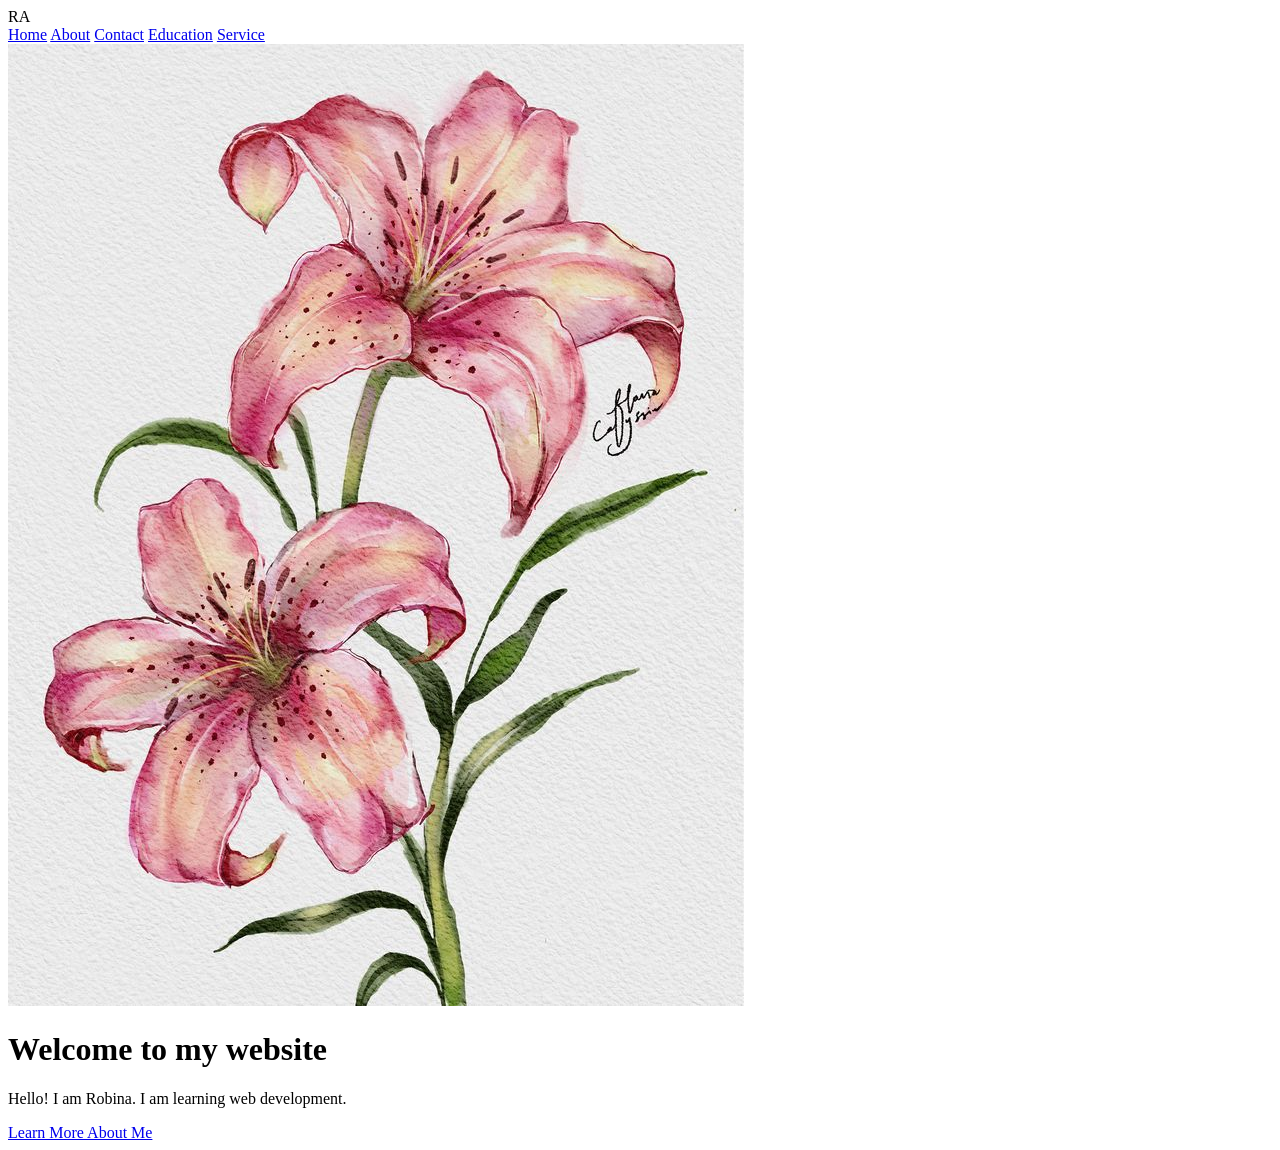
==== index.html @ f078df46 "index main" ====
<!DOCTYPE html>
<html lang="en">
<head>
    <meta charset="UTF-8">
    <meta name="viewport" content="width=device-width, initial-scale=1.0">
    <title>My profile</title>
    
    <link rel="stylesheet" href="css/index.css">
</head>
   
<body>
    <nav>
        <div class="logo">RA</div>
        <div class="menu">

            <a href="./index.html">Home</a>
            <a href="./About.html">About</a>
            <a href="./Contact.html">Contact</a>
            <a href="./Education.html">Education</a>
            <a href="./Service.html">Service</a>

        </div>
    </nav>  
<div class="hero">
    <div class="banner">
        
        <img src="./resource/photo.jpg" alt="photo">
    </div>



    <h1>Welcome to <span>my website</span></h1>

    <p>Hello! I am  Robina. I am learning web development.</p>

    <a href="about.html" class="btn">Learn More About Me</a>
    </div>

</body>
</html>
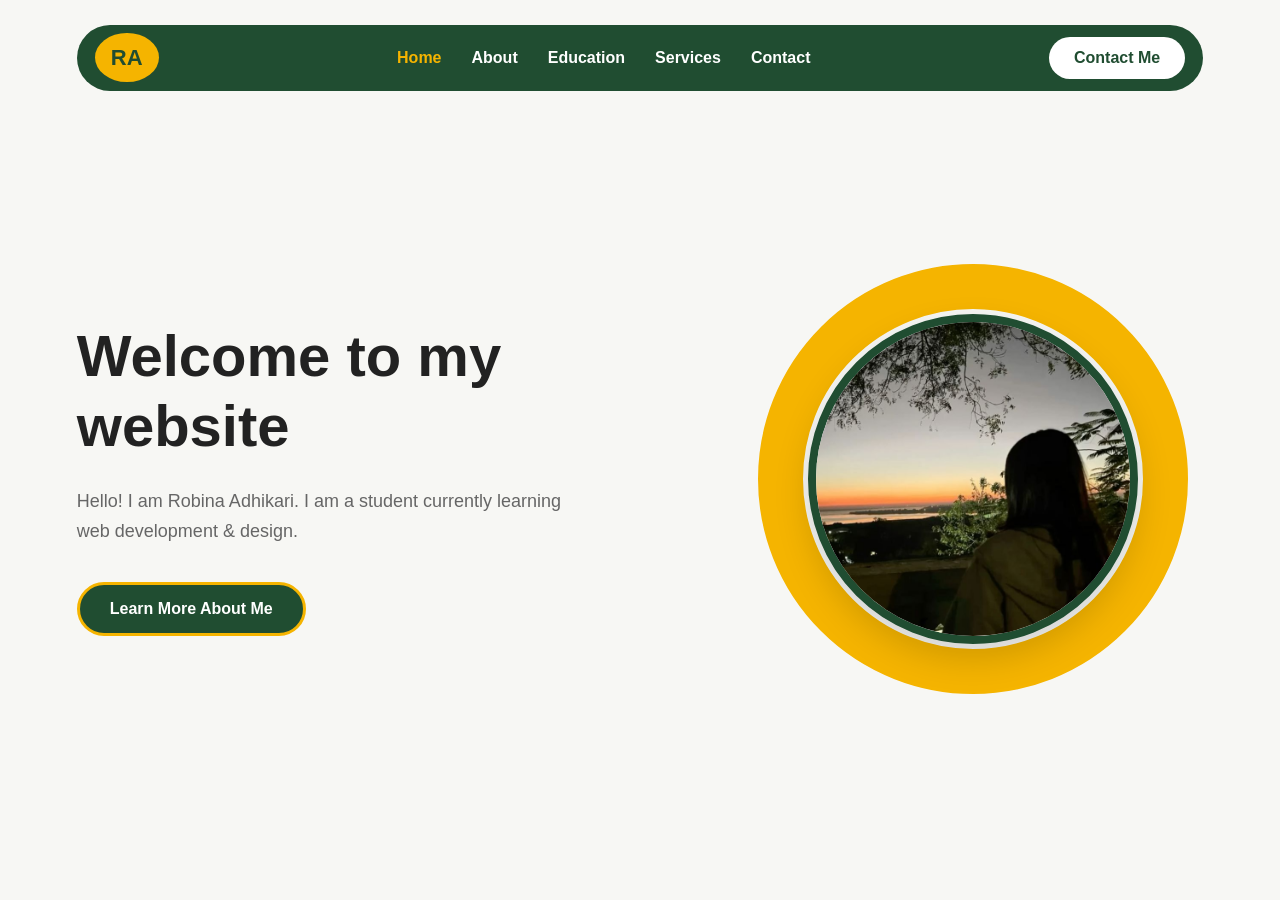
==== commit f9530aad: "fix css and image path" ====
--- a/index.html
+++ b/index.html
@@ -1,40 +1,53 @@
 <!DOCTYPE html>
 <html lang="en">
 <head>
-    <meta charset="UTF-8">
-    <meta name="viewport" content="width=device-width, initial-scale=1.0">
-    <title>My profile</title>
-    
-    <link rel="stylesheet" href="css/index.css">
+  <meta charset="UTF-8">
+  <meta name="viewport" content="width=device-width, initial-scale=1.0">
+  <title>My Portfolio</title>
+
+  <link rel="stylesheet" href="html/css/index.css">
 </head>
-   
+
 <body>
-    <nav>
-        <div class="logo">RA</div>
-        <div class="menu">
 
-            <a href="./index.html">Home</a>
-            <a href="./About.html">About</a>
-            <a href="./Contact.html">Contact</a>
-            <a href="./Education.html">Education</a>
-            <a href="./Service.html">Service</a>
-
-        </div>
-    </nav>  
-<div class="hero">
-    <div class="banner">
-        
-        <img src="./resource/photo.jpg" alt="photo">
+  <!-- NAVBAR -->
+  <header class="navbar">
+    <div class="logo">
+      <span>RA</span> 
     </div>
 
+    <nav class="nav-links">
+      <a href="index.html" class="active">Home</a>
+      <a href="about.html">About</a>
+      <a href="education.html">Education</a>
+      <a href="service.html">Services</a>
+      <a href="contact.html">Contact</a>
+    </nav>
 
+    <a href="contact.html" class="contact-btn">Contact Me</a>
+  </header>
 
-    <h1>Welcome to <span>my website</span></h1>
+  <!-- HERO SECTION -->
+  <section class="hero">
 
-    <p>Hello! I am  Robina. I am learning web development.</p>
+    <div class="hero-text">
+      <h1>Welcome to my website</h1>
 
-    <a href="about.html" class="btn">Learn More About Me</a>
+      <p> Hello! I am Robina Adhikari. I am a student currently learning web development & design. </p>
+
+      <a href="about.html" class="btn">Learn More About Me</a>
     </div>
+
+    <div class="hero-image">
+      <div class="yellow-circle"></div>
+
+      
+      <div class="profile-circle">
+  <img src="resource/photo.jpg" alt="Robina photo">
+</div>
+
+      
+  </section>
 
 </body>
 </html>
--- a/html/css/index.css
+++ b/html/css/index.css
@@ -0,0 +1,264 @@
+* {
+  margin: 0;
+  padding: 0;
+  box-sizing: border-box;
+  font-family: Arial, sans-serif;
+}
+
+body {
+  background: #f7f7f4;
+  color: #222;
+}
+
+/* NAVBAR */
+.navbar {
+  width: 88%;
+  margin: 25px auto;
+  padding: 12px 18px;
+  background: #204d31;
+  border-radius: 40px;
+  display: flex;
+  align-items: center;
+  justify-content: space-between;
+}
+
+.logo span {
+  background: #f5b400;
+  color: #204d31;
+  padding: 12px 16px;
+  border-radius: 50%;
+  font-weight: bold;
+  font-size: 22px;
+}
+
+.nav-links {
+  display: flex;
+  gap: 30px;
+}
+
+.nav-links a {
+  color: white;
+  text-decoration: none;
+  font-size: 16px;
+  font-weight: bold;
+}
+
+.nav-links a:hover,
+.nav-links .active {
+  color: #f5b400;
+}
+
+.contact-btn {
+  background: white;
+  color: #204d31;
+  padding: 12px 25px;
+  border-radius: 30px;
+  text-decoration: none;
+  font-weight: bold;
+}
+
+/* HERO */
+.hero {
+  width: 88%;
+  min-height: 75vh;
+  margin: 50px auto 0;
+  display: flex;
+  align-items: center;
+  justify-content: space-between;
+  gap: 40px;
+}
+
+.hero-text {
+  width: 50%;
+  animation: slideUpFade 1s ease;
+}
+
+.hero-text h1 {
+  font-size: 58px;
+  line-height: 1.2;
+  margin-bottom: 25px;
+}
+
+.hero-text p {
+  font-size: 18px;
+  color: #666;
+  line-height: 1.7;
+  margin-bottom: 35px;
+  max-width: 520px;
+}
+
+.btn {
+  display: inline-block;
+  padding: 15px 30px;
+  background: #204d31;
+  color: white;
+  text-decoration: none;
+  border-radius: 35px;
+  border: 3px solid #f5b400;
+  font-weight: bold;
+  transition: 0.3s;
+}
+
+.btn:hover {
+  background: #f5b400;
+  color: #204d31;
+  transform: translateY(-5px);
+}
+
+/* CIRCLE IMAGE DESIGN */
+.hero-image {
+  width: 460px;
+  height: 460px;
+  position: relative;
+  animation: floatImage 4s ease-in-out infinite;
+}
+
+.yellow-circle {
+  width: 430px;
+  height: 430px;
+  border-radius: 50%;
+  background: transparent;
+  border: 45px solid #f5b400;
+  position: absolute;
+  top: 15px;
+  left: 15px;
+}
+
+.profile-circle {
+  width: 330px;
+  height: 330px;
+  border-radius: 50%;
+  border: 8px solid #204d31;
+  overflow: hidden;
+  position: absolute;
+  top: 65px;
+  left: 65px;
+  background: white;
+  z-index: 2;
+  box-shadow: 0 15px 35px rgba(0,0,0,0.15);
+}
+
+.profile-circle img {
+  width: 100%;
+  height: 100%;
+  object-fit: cover;
+}
+
+/* TAGS */
+.tag {
+  position: absolute;
+  padding: 14px 28px;
+  border-radius: 35px;
+  font-size: 18px;
+  font-weight: bold;
+  z-index: 5;
+}
+
+.tag-one {
+  background: #f5b400;
+  color: #204d31;
+  right: -30px;
+  top: 300px;
+}
+
+.tag-two {
+  background: #204d31;
+  color: white;
+  left: -35px;
+  bottom: 45px;
+}
+
+/* ANIMATION */
+@keyframes slideUpFade {
+  from {
+    opacity: 0;
+    transform: translateY(60px) scale(0.95);
+  }
+
+  to {
+    opacity: 1;
+    transform: translateY(0) scale(1);
+  }
+}
+
+@keyframes floatImage {
+  0% {
+    transform: translateY(0);
+  }
+
+  50% {
+    transform: translateY(-18px);
+  }
+
+  100% {
+    transform: translateY(0);
+  }
+}
+
+/* RESPONSIVE */
+@media (max-width: 900px) {
+  .navbar {
+    width: 92%;
+    flex-direction: column;
+    gap: 18px;
+  }
+
+  .nav-links {
+    flex-wrap: wrap;
+    justify-content: center;
+    gap: 16px;
+  }
+
+  .hero {
+    width: 92%;
+    flex-direction: column;
+    text-align: center;
+  }
+
+  .hero-text {
+    width: 100%;
+  }
+
+  .hero-text h1 {
+    font-size: 38px;
+  }
+
+  .hero-text p {
+    margin: 0 auto 30px;
+  }
+
+  .hero-image {
+    width: 330px;
+    height: 330px;
+  }
+
+  .yellow-circle {
+    width: 310px;
+    height: 310px;
+    border-width: 32px;
+    top: 10px;
+    left: 10px;
+  }
+
+  .profile-circle {
+    width: 230px;
+    height: 230px;
+    top: 50px;
+    left: 50px;
+  }
+
+  .tag {
+    font-size: 13px;
+    padding: 10px 18px;
+  }
+
+  .tag-one {
+    right: -10px;
+    top: 220px;
+  }
+
+  .tag-two {
+    left: -10px;
+    bottom: 20px;
+  }
+}
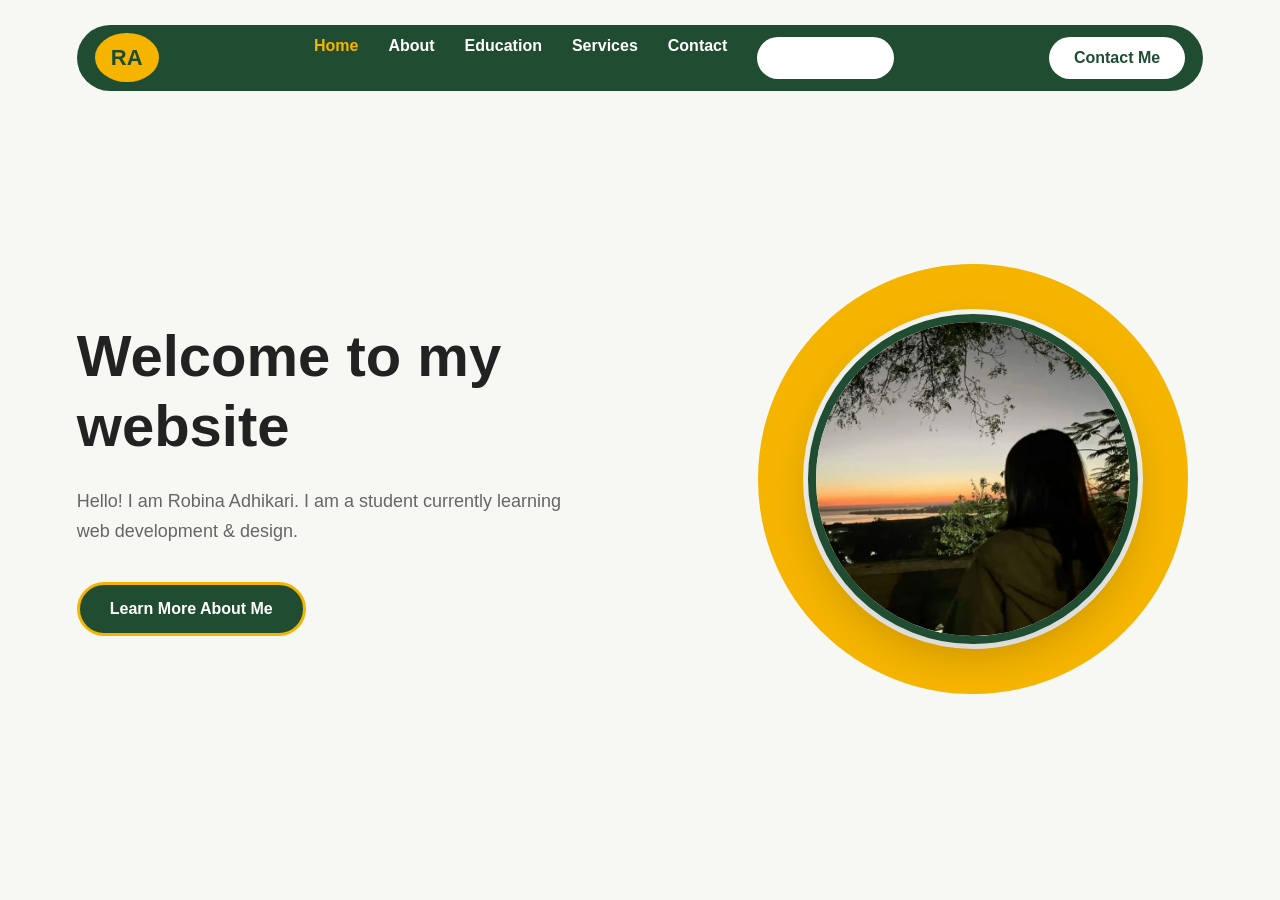
==== commit 40b0b9c8: "fix navigation links" ====
--- a/index.html
+++ b/index.html
@@ -17,11 +17,15 @@
     </div>
 
     <nav class="nav-links">
-      <a href="index.html" class="active">Home</a>
-      <a href="about.html">About</a>
-      <a href="education.html">Education</a>
-      <a href="service.html">Services</a>
-      <a href="contact.html">Contact</a>
+      <nav class="nav-links">
+  <a href="index.html" class="active">Home</a>
+  <a href="html/about.html">About</a>
+  <a href="html/education.html">Education</a>
+  <a href="html/service.html">Services</a>
+  <a href="html/contact.html">Contact</a>
+</nav>
+
+<a href="html/contact.html" class="contact-btn">Contact Me</a>
     </nav>
 
     <a href="contact.html" class="contact-btn">Contact Me</a>
@@ -35,7 +39,7 @@
 
       <p> Hello! I am Robina Adhikari. I am a student currently learning web development & design. </p>
 
-      <a href="about.html" class="btn">Learn More About Me</a>
+      <a href="html/about.html" class="btn">Learn More About Me</a>
     </div>
 
     <div class="hero-image">
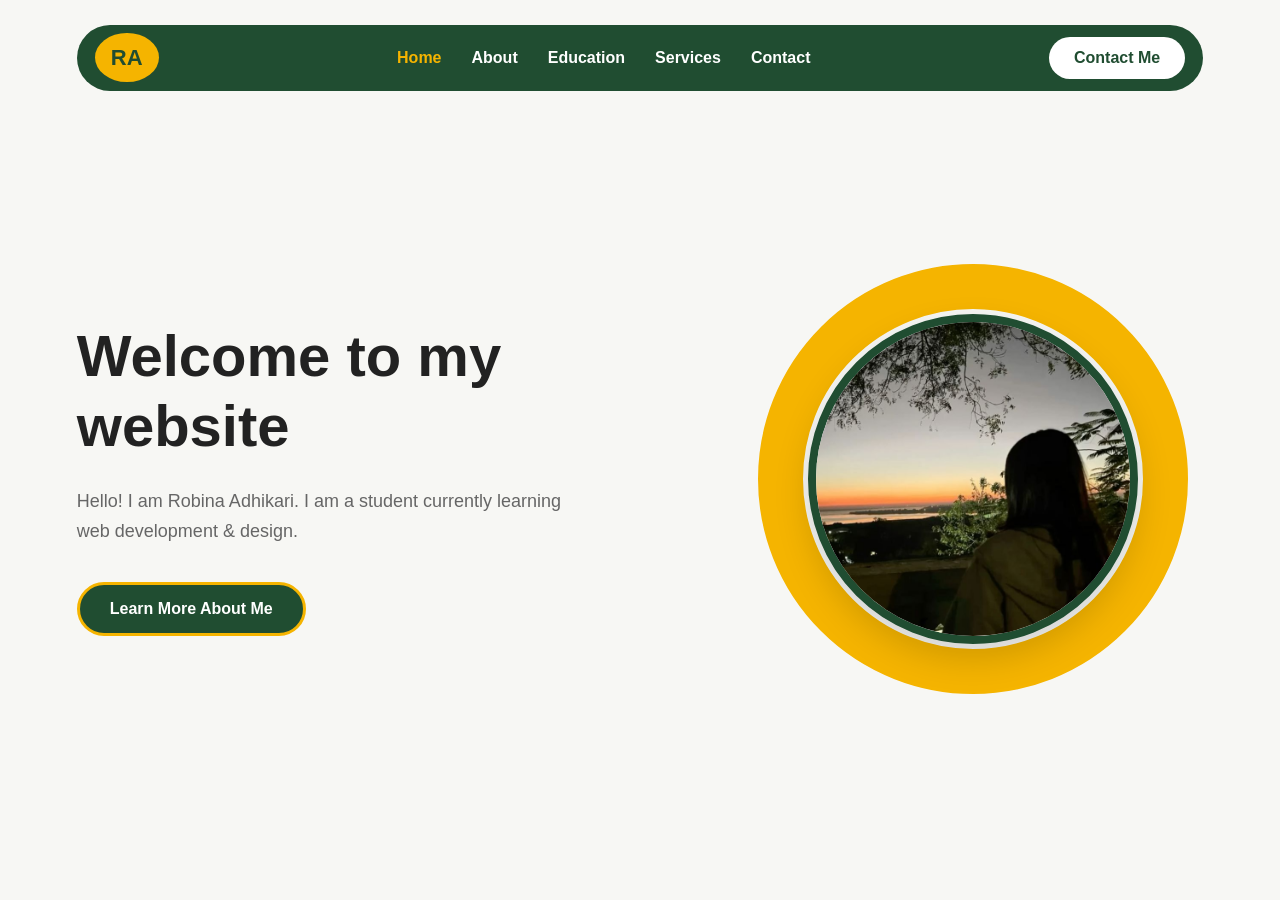
==== commit 33ff82ed: "fixed css path and navbar" ====
--- a/index.html
+++ b/index.html
@@ -13,22 +13,18 @@
   <!-- NAVBAR -->
   <header class="navbar">
     <div class="logo">
-      <span>RA</span> 
+      <span>RA</span>
     </div>
 
     <nav class="nav-links">
-      <nav class="nav-links">
-  <a href="index.html" class="active">Home</a>
-  <a href="html/about.html">About</a>
-  <a href="html/education.html">Education</a>
-  <a href="html/service.html">Services</a>
-  <a href="html/contact.html">Contact</a>
-</nav>
-
-<a href="html/contact.html" class="contact-btn">Contact Me</a>
+      <a href="index.html" class="active">Home</a>
+      <a href="html/about.html">About</a>
+      <a href="html/education.html">Education</a>
+      <a href="html/service.html">Services</a>
+      <a href="html/contact.html">Contact</a>
     </nav>
 
-    <a href="contact.html" class="contact-btn">Contact Me</a>
+    <a href="html/contact.html" class="contact-btn">Contact Me</a>
   </header>
 
   <!-- HERO SECTION -->
@@ -37,7 +33,9 @@
     <div class="hero-text">
       <h1>Welcome to my website</h1>
 
-      <p> Hello! I am Robina Adhikari. I am a student currently learning web development & design. </p>
+      <p>
+        Hello! I am Robina Adhikari. I am a student currently learning web development & design.
+      </p>
 
       <a href="html/about.html" class="btn">Learn More About Me</a>
     </div>
@@ -45,12 +43,11 @@
     <div class="hero-image">
       <div class="yellow-circle"></div>
 
-      
       <div class="profile-circle">
-  <img src="resource/photo.jpg" alt="Robina photo">
-</div>
+        <img src="resource/photo.jpg" alt="Robina photo">
+      </div>
+    </div>
 
-      
   </section>
 
 </body>
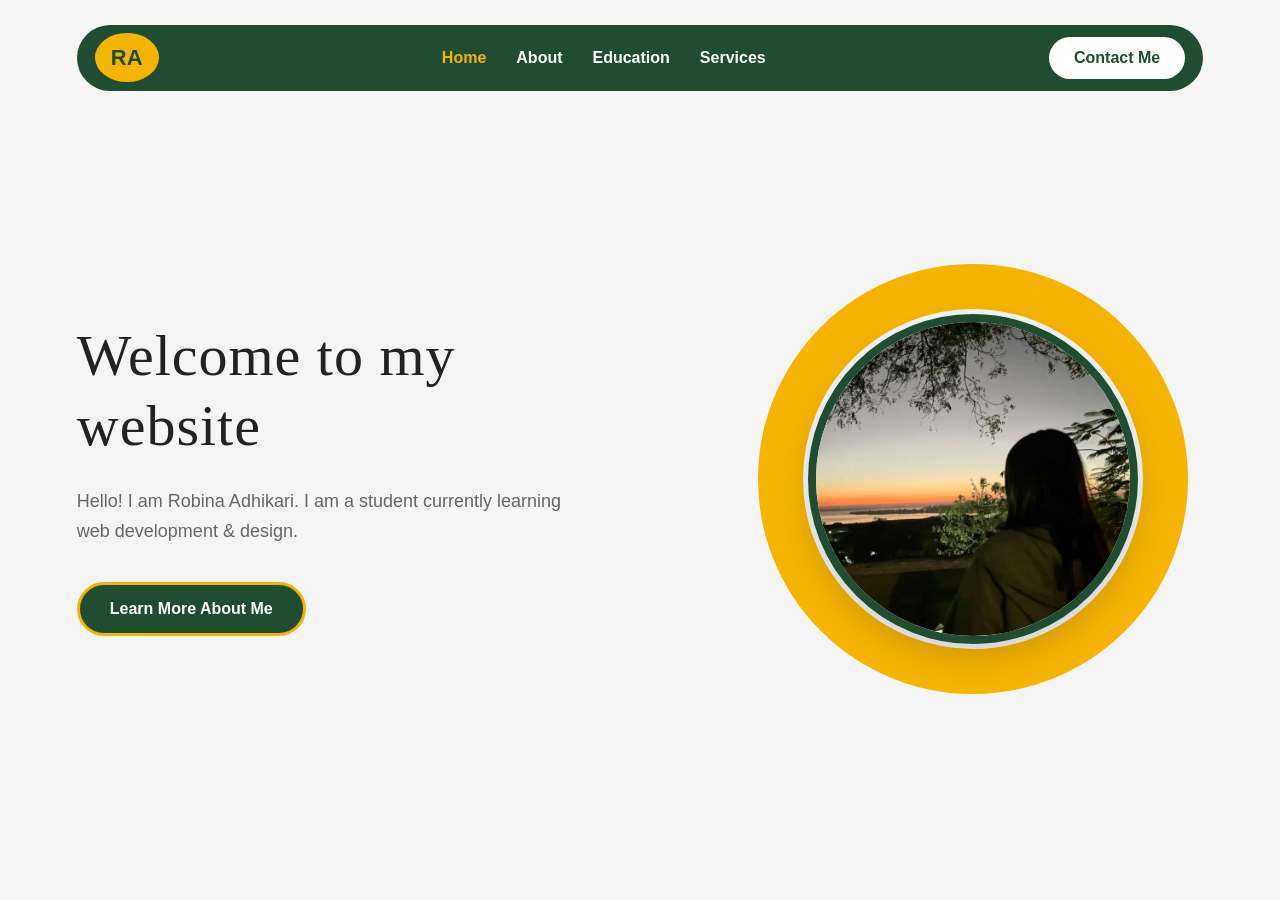
==== commit fbbed2a7: "initial commit" ====
--- a/index.html
+++ b/index.html
@@ -21,7 +21,7 @@
       <a href="html/about.html">About</a>
       <a href="html/education.html">Education</a>
       <a href="html/service.html">Services</a>
-      <a href="html/contact.html">Contact</a>
+     
     </nav>
 
     <a href="html/contact.html" class="contact-btn">Contact Me</a>
--- a/html/css/index.css
+++ b/html/css/index.css
@@ -3,6 +3,7 @@
   padding: 0;
   box-sizing: border-box;
   font-family: Arial, sans-serif;
+  
 }
 
 body {
@@ -262,3 +263,324 @@
     bottom: 20px;
   }
 }
+.hero-text h1 {
+  font-family: Georgia, 'Times New Roman', serif;
+  font-weight: 500;
+  letter-spacing: 1px;
+}
+
+.hero-text p {
+  font-family: "Segoe UI", Tahoma, Geneva, Verdana, sans-serif;
+}
+body {
+  font-family: "Segoe UI", sans-serif;
+  background-color: #f5f5f5;
+}
+
+/* Services Section Only */
+.services {
+  padding: 100px 8%;
+  text-align: center;
+  background: #f5f7f6;
+  font-family: "Segoe UI", Tahoma, sans-serif;
+}
+
+.services h1 {
+  font-size: 42px;
+  color: #1f5130;
+  margin-bottom: 10px;
+  animation: fadeDown 1s ease;
+}
+
+.services-subtitle {
+  font-size: 18px;
+  color: #555;
+  margin-bottom: 50px;
+  animation: fadeUp 1s ease;
+}
+
+/* Container */
+.services-container {
+  display: flex;
+  justify-content: center;
+  gap: 30px;
+  flex-wrap: wrap;
+}
+
+/* Card */
+.service-card {
+  background: #ffffff;
+  width: 280px;
+  padding: 35px 25px;
+  border-radius: 25px;
+  border: 2px solid #1f5130;
+  box-shadow: 0 8px 25px rgba(0, 0, 0, 0.1);
+  transition: 0.4s ease;
+  animation: fadeUp 1s ease;
+}
+
+/* Hover */
+.service-card:hover {
+  transform: translateY(-12px) scale(1.03);
+  background: #1f5130;
+}
+
+/* Icon */
+.service-icon {
+  width: 70px;
+  height: 70px;
+  background: #f7b500;
+  color: #1f5130;
+  margin: 0 auto 20px;
+  border-radius: 50%;
+  display: flex;
+  align-items: center;
+  justify-content: center;
+  font-size: 30px;
+  transition: 0.3s;
+}
+
+.service-card:hover .service-icon {
+  transform: rotate(10deg) scale(1.1);
+}
+
+/* Text */
+.service-card h3 {
+  color: #1f5130;
+  font-size: 22px;
+  margin-bottom: 10px;
+}
+
+.service-card p {
+  color: #555;
+  font-size: 16px;
+  line-height: 1.6;
+}
+
+.service-card:hover h3,
+.service-card:hover p {
+  color: #fff;
+}
+
+/* Animations */
+@keyframes fadeUp {
+  from {
+    opacity: 0;
+    transform: translateY(40px);
+  }
+  to {
+    opacity: 1;
+    transform: translateY(0);
+  }
+}
+
+@keyframes fadeDown {
+  from {
+    opacity: 0;
+    transform: translateY(-40px);
+  }
+  to {
+    opacity: 1;
+    transform: translateY(0);
+  }
+}
+
+/* Responsive */
+@media (max-width: 768px) {
+  .services {
+    padding: 60px 5%;
+  }
+
+  .services h1 {
+    font-size: 32px;
+  }
+
+  .service-card {
+    width: 100%;
+    max-width: 320px;
+  }
+}
+/* Education Section */
+.education {
+  padding: 100px 8%;
+  text-align: center;
+  background: #f5f7f6;
+  font-family: "Segoe UI", Tahoma, sans-serif;
+}
+
+.education h1 {
+  font-size: 42px;
+  color: #1f5130;
+  margin-bottom: 10px;
+  animation: fadeDown 1s ease;
+}
+
+.edu-subtitle {
+  font-size: 18px;
+  color: #555;
+  margin-bottom: 50px;
+  animation: fadeUp 1s ease;
+}
+
+/* Container */
+.edu-container {
+  display: flex;
+  justify-content: center;
+  gap: 30px;
+  flex-wrap: wrap;
+}
+
+/* Card */
+.edu-card {
+  background: #fff;
+  width: 260px;
+  padding: 30px 20px;
+  border-radius: 20px;
+  border: 2px solid #1f5130;
+  box-shadow: 0 8px 20px rgba(0,0,0,0.1);
+  transition: 0.4s;
+  animation: fadeUp 1s ease;
+}
+
+/* Hover */
+.edu-card:hover {
+  transform: translateY(-10px) scale(1.03);
+  background: #1f5130;
+}
+
+/* Icon */
+.edu-icon {
+  width: 65px;
+  height: 65px;
+  background: #f7b500;
+  color: #1f5130;
+  margin: 0 auto 15px;
+  border-radius: 50%;
+  display: flex;
+  align-items: center;
+  justify-content: center;
+  font-size: 28px;
+}
+
+/* Text */
+.edu-card h3 {
+  color: #1f5130;
+  margin-bottom: 10px;
+}
+
+.edu-card p {
+  color: #555;
+  font-size: 15px;
+}
+
+/* Hover text */
+.edu-card:hover h3,
+.edu-card:hover p {
+  color: #fff;
+}
+
+/* Responsive */
+@media (max-width: 768px) {
+  .edu-card {
+    width: 100%;
+    max-width: 300px;
+    
+}
+  }
+.service-card,
+.edu-card {
+  background: #fff;
+  border: 2px solid #1f5130;
+}
+
+
+.about,
+.contact {
+  padding: 100px 8%;
+  text-align: center;
+  background: #f0f5f2; /* light green background */
+  font-family: "Segoe UI", Tahoma, sans-serif;
+}
+
+.about h1,
+.contact h1 {
+  font-size: 42px;
+  color: #1f5130;
+  margin-bottom: 40px;
+  animation: fadeDown 1s ease;
+}
+
+/* Card */
+.about-card,
+.contact-card {
+  width: 420px;
+  max-width: 90%;
+  margin: auto;
+  padding: 40px 30px;
+  background: #ffffff;
+  border: 2px solid #1f5130;
+  border-radius: 25px;
+  box-shadow: 0 8px 25px rgba(0,0,0,0.1);
+  transition: 0.4s;
+  animation: fadeUp 1s ease;
+}
+
+/* Hover */
+.about-card:hover,
+.contact-card:hover {
+  background: #1f5130;
+  transform: translateY(-10px);
+}
+
+/* Icon (now green only) */
+.about-icon,
+.contact-icon {
+  width: 70px;
+  height: 70px;
+  background: #1f5130; /* green */
+  color: #fff; /* white icon */
+  margin: 0 auto 20px;
+  border-radius: 50%;
+  display: flex;
+  align-items: center;
+  justify-content: center;
+  font-size: 30px;
+}
+
+/* Text */
+.about-card p,
+.contact-card p {
+  font-size: 18px;
+  color: #555;
+  line-height: 1.6;
+  margin: 10px 0;
+}
+
+/* Hover text */
+.about-card:hover p,
+.contact-card:hover p {
+  color: #fff;
+}
+
+/* Animation */
+@keyframes fadeUp {
+  from {
+    opacity: 0;
+    transform: translateY(40px);
+  }
+  to {
+    opacity: 1;
+    transform: translateY(0);
+  }
+}
+
+@keyframes fadeDown {
+  from {
+    opacity: 0;
+    transform: translateY(-40px);
+  }
+  to {
+    opacity: 1;
+    transform: translateY(0);
+  }
+}
